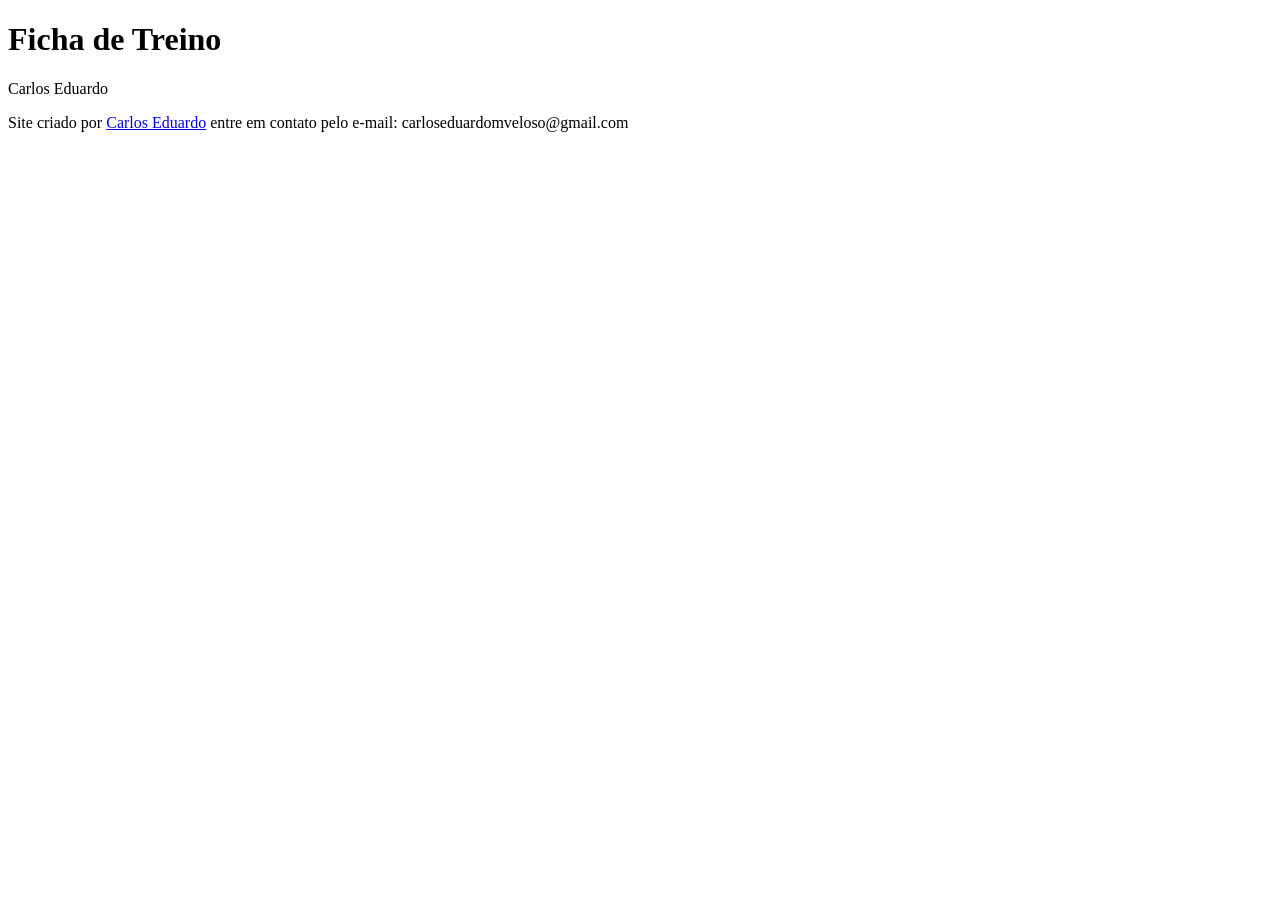
==== Módulo 3/tarefas/tarefa012/index.html @ c168ac5c "new commit" ====
<!DOCTYPE html>
<html lang="pt-br">
<head>
    <meta charset="UTF-8">
    <meta name="viewport" content="width=device-width, initial-scale=1.0">
    <title>Ficha de Treino</title>
</head>
<body>
    <header>
        <h1>Ficha de Treino</h1>
        <p>Carlos Eduardo</p>
    </header>
    <main>

    </main>
    <footer>
        Site criado por <a href="https://www.linkedin.com/in/carlos-eduardo-a5294a19b/" target="_blank">Carlos Eduardo</a> entre em contato pelo e-mail: carloseduardomveloso@gmail.com
    </footer>
</body>
</html>
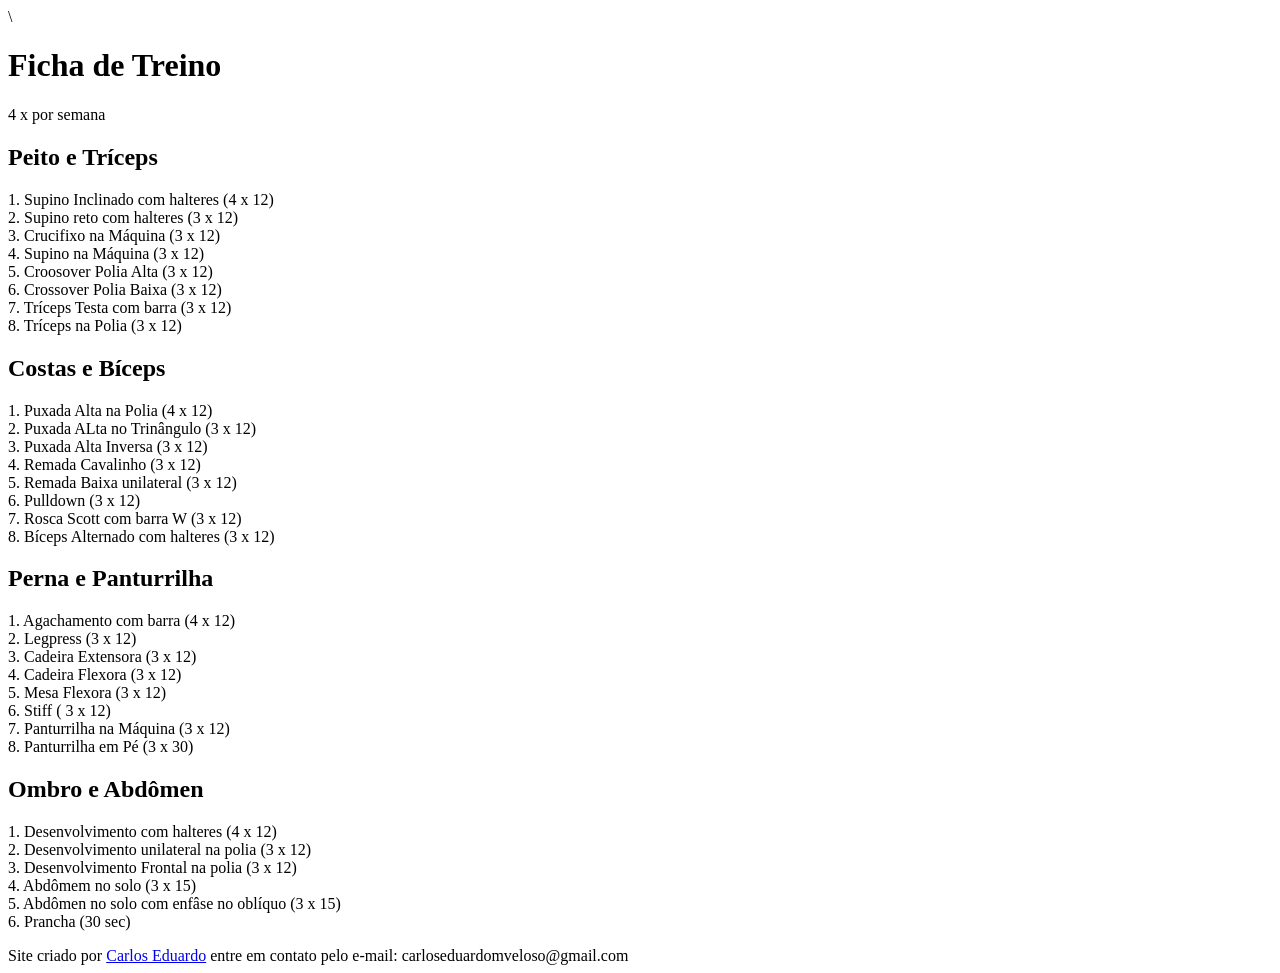
==== commit efe62301: "new commit" ====
--- a/Módulo 3/tarefas/tarefa012/index.html
+++ b/Módulo 3/tarefas/tarefa012/index.html
@@ -2,17 +2,76 @@
 <html lang="pt-br">
 <head>
     <meta charset="UTF-8">
-    <meta name="viewport" content="width=device-width, initial-scale=1.0">
+    <meta name="viewport" content="width=device-width, initial-scale=1.0">\
+    <link rel="stylesheet" href="estilos/style.css   ">
     <title>Ficha de Treino</title>
 </head>
 <body>
     <header>
         <h1>Ficha de Treino</h1>
-        <p>Carlos Eduardo</p>
+        <p>4 x por semana</p>
     </header>
-    <main>
+    <section>
 
-    </main>
+        <h2>Peito e Tríceps</h2>
+
+        <p>
+            1. Supino Inclinado com halteres (4 x 12) <br>
+            2. Supino reto com halteres (3 x 12) <br>
+            3. Crucifixo na Máquina (3 x 12) <br>
+            4. Supino na Máquina (3 x 12) <br>
+            5. Croosover Polia Alta (3 x 12) <br>
+            6. Crossover Polia Baixa (3 x 12) <br>
+            7. Tríceps Testa com barra (3 x 12) <br>
+            8. Tríceps na Polia (3 x 12) 
+        </p>
+
+    </section>
+    <section>
+
+        <h2>Costas e Bíceps</h2>
+
+        <p>
+            1. Puxada Alta na Polia (4 x 12) <br>
+            2. Puxada ALta no Trinângulo (3 x 12) <br>
+            3. Puxada Alta Inversa (3 x 12) <br>
+            4. Remada Cavalinho (3 x 12) <br>
+            5. Remada Baixa unilateral (3 x 12) <br>
+            6. Pulldown (3 x 12) <br>
+            7. Rosca Scott com barra W (3 x 12) <br>
+            8. Bíceps Alternado com halteres (3 x 12)
+        </p>
+
+    </section>
+    <section>
+
+        <h2>Perna e Panturrilha</h2>
+
+        <p>
+            1. Agachamento com barra (4 x 12) <br>
+            2. Legpress (3 x 12) <br>
+            3. Cadeira Extensora (3 x 12) <br>
+            4. Cadeira Flexora (3 x 12) <br>
+            5. Mesa Flexora (3 x 12) <br>
+            6. Stiff ( 3 x 12) <br>
+            7. Panturrilha na Máquina (3 x 12) <br>
+            8. Panturrilha em Pé (3 x 30)
+        </p>
+
+    </section>
+    <section>
+
+        <h2>Ombro e Abdômen</h2>
+
+        <p>
+            1. Desenvolvimento com halteres (4 x 12) <br>
+            2. Desenvolvimento unilateral na polia (3 x 12) <br>
+            3. Desenvolvimento Frontal na polia (3 x 12) <br>
+            4. Abdômem no solo (3 x 15) <br>
+            5. Abdômen no solo com enfâse no oblíquo (3 x 15) <br>
+            6. Prancha (30 sec)
+        </p>
+    </section>
     <footer>
         Site criado por <a href="https://www.linkedin.com/in/carlos-eduardo-a5294a19b/" target="_blank">Carlos Eduardo</a> entre em contato pelo e-mail: carloseduardomveloso@gmail.com
     </footer>
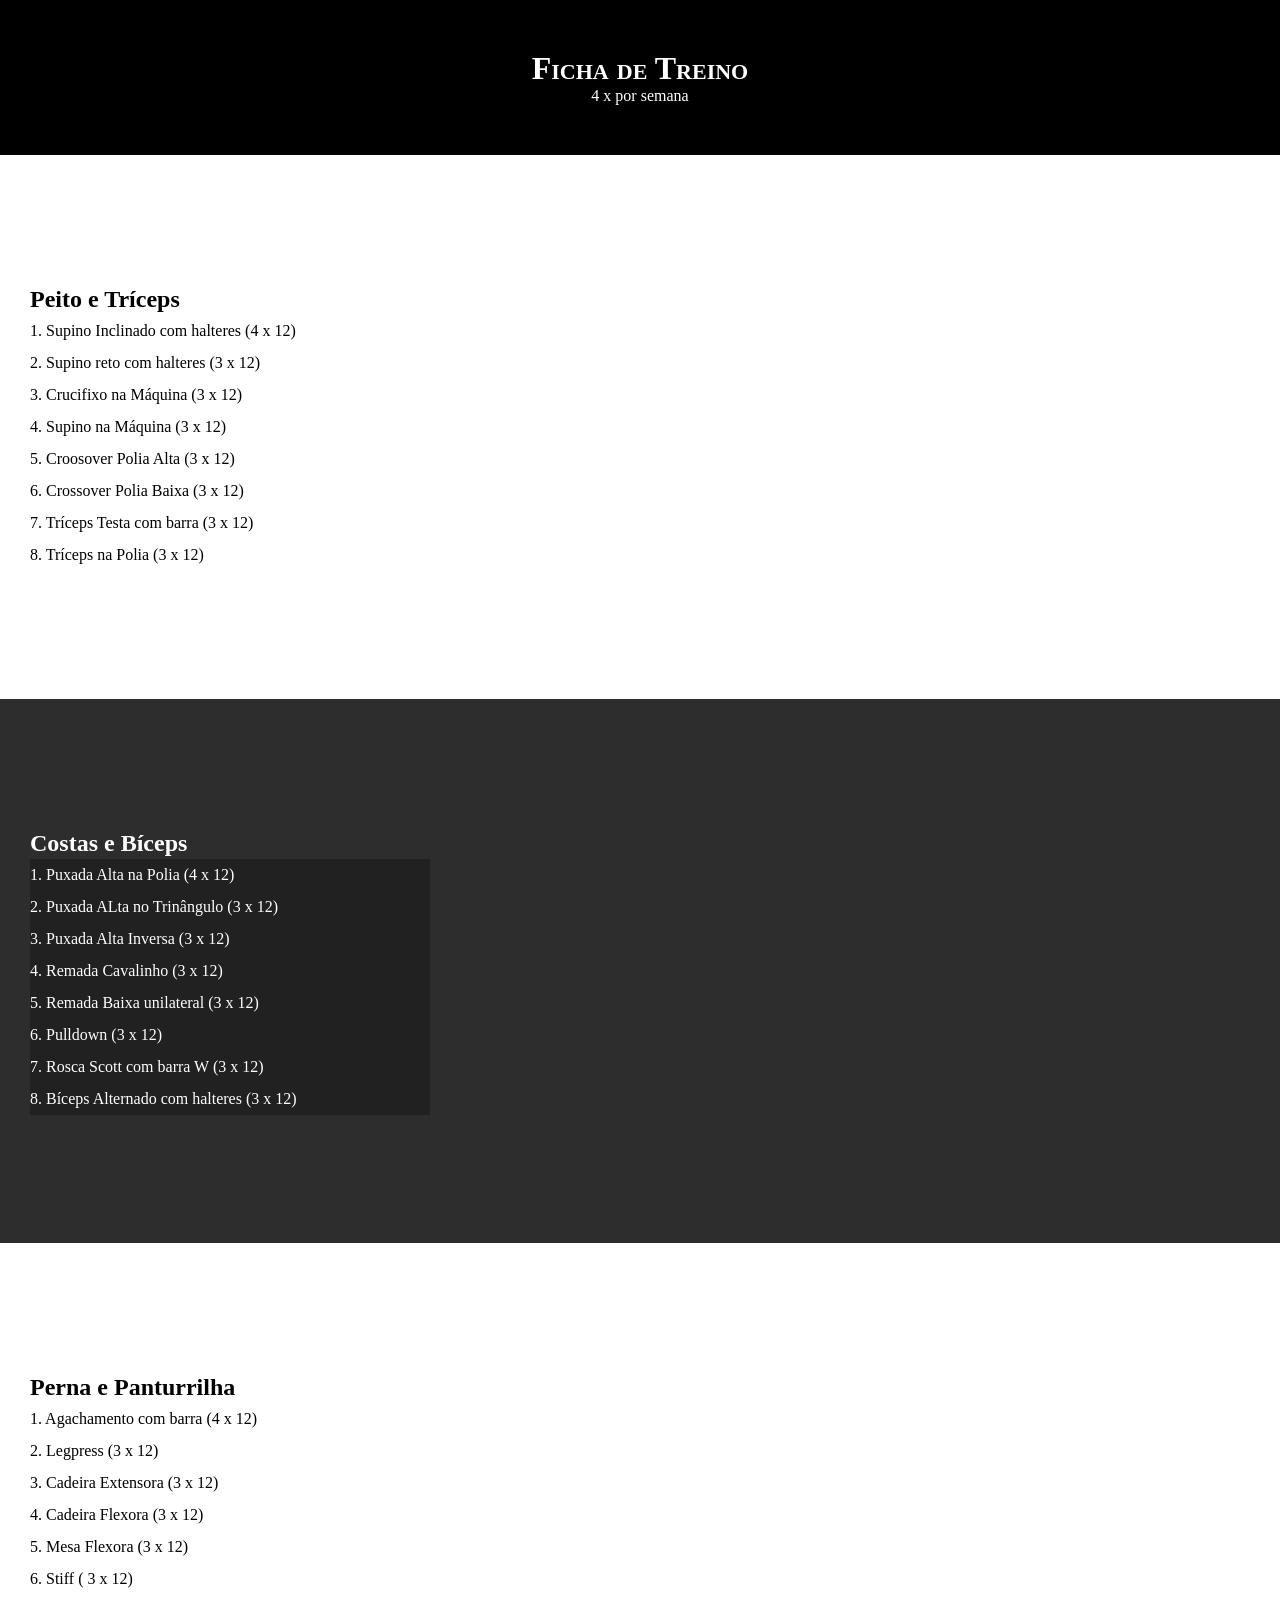
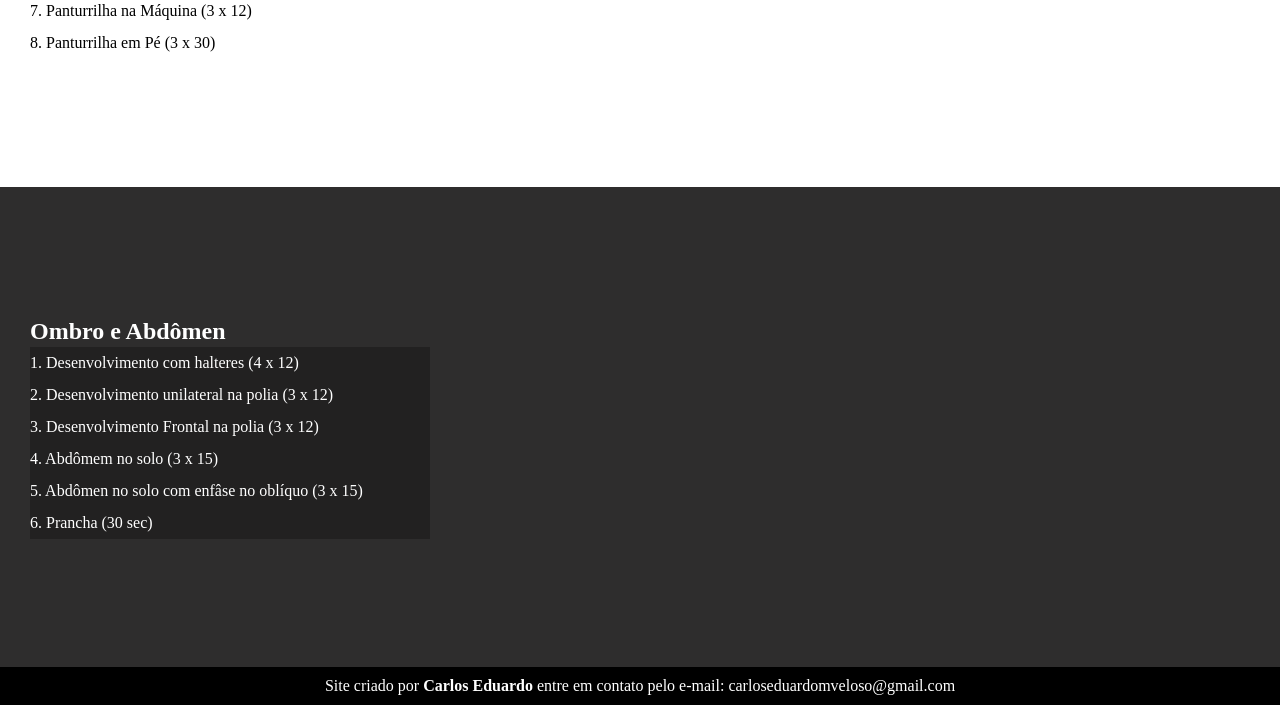
==== commit a2c5a2df: "atualizei os estilos" ====
--- a/Módulo 3/tarefas/tarefa012/index.html
+++ b/Módulo 3/tarefas/tarefa012/index.html
@@ -2,8 +2,9 @@
 <html lang="pt-br">
 <head>
     <meta charset="UTF-8">
-    <meta name="viewport" content="width=device-width, initial-scale=1.0">\
-    <link rel="stylesheet" href="estilos/style.css   ">
+    <meta name="viewport" content="width=device-width, initial-scale=1.0">
+    <link rel="stylesheet" href="estilos/reset.css">
+    <link rel="stylesheet" href="estilos/style.css">
     <title>Ficha de Treino</title>
 </head>
 <body>
@@ -11,7 +12,7 @@
         <h1>Ficha de Treino</h1>
         <p>4 x por semana</p>
     </header>
-    <section>
+    <section class="normal">
 
         <h2>Peito e Tríceps</h2>
 
@@ -27,7 +28,7 @@
         </p>
 
     </section>
-    <section>
+    <section class="imagem">
 
         <h2>Costas e Bíceps</h2>
 
@@ -43,7 +44,7 @@
         </p>
 
     </section>
-    <section>
+    <section class="normal">
 
         <h2>Perna e Panturrilha</h2>
 
@@ -59,7 +60,7 @@
         </p>
 
     </section>
-    <section>
+    <section class="imagem">
 
         <h2>Ombro e Abdômen</h2>
 
--- a/Módulo 3/tarefas/tarefa012/estilos/style.css
+++ b/Módulo 3/tarefas/tarefa012/estilos/style.css
@@ -0,0 +1,59 @@
+html, body{
+    min-height: 100%;
+    background-color: darkgray;
+}
+
+header{
+    background-color: black;
+    color: white;
+    text-align: center;
+}
+
+header h1{
+    padding-top: 50px;
+    /*text-tranform: uppercase -> deixa as letras todas maiúsculas*/
+    font-variant: small-caps;
+}
+
+header p{
+    padding-bottom: 50px;
+}
+
+a{
+    color: white;
+    text-decoration: none;
+    font-weight: bolder;
+}
+
+section{
+    padding-top: 10%;
+    padding-bottom: 10%;
+    line-height: 2em;
+    padding-left: 30px;
+}
+
+section.normal{
+    background-color: white;
+    color: black;
+}
+
+section.imagem{
+    background-color: rgb(46, 45, 45);
+    color: white;
+}
+
+section.imagem p{
+    width: 400px;
+    background-color: rgba(0, 0, 0, 0.267);
+}
+
+footer{
+    background-color: black;
+    text-align: center;
+    color: white;
+    padding: 10px;
+}
+
+footer a:hover{
+    text-decoration: underline;
+}
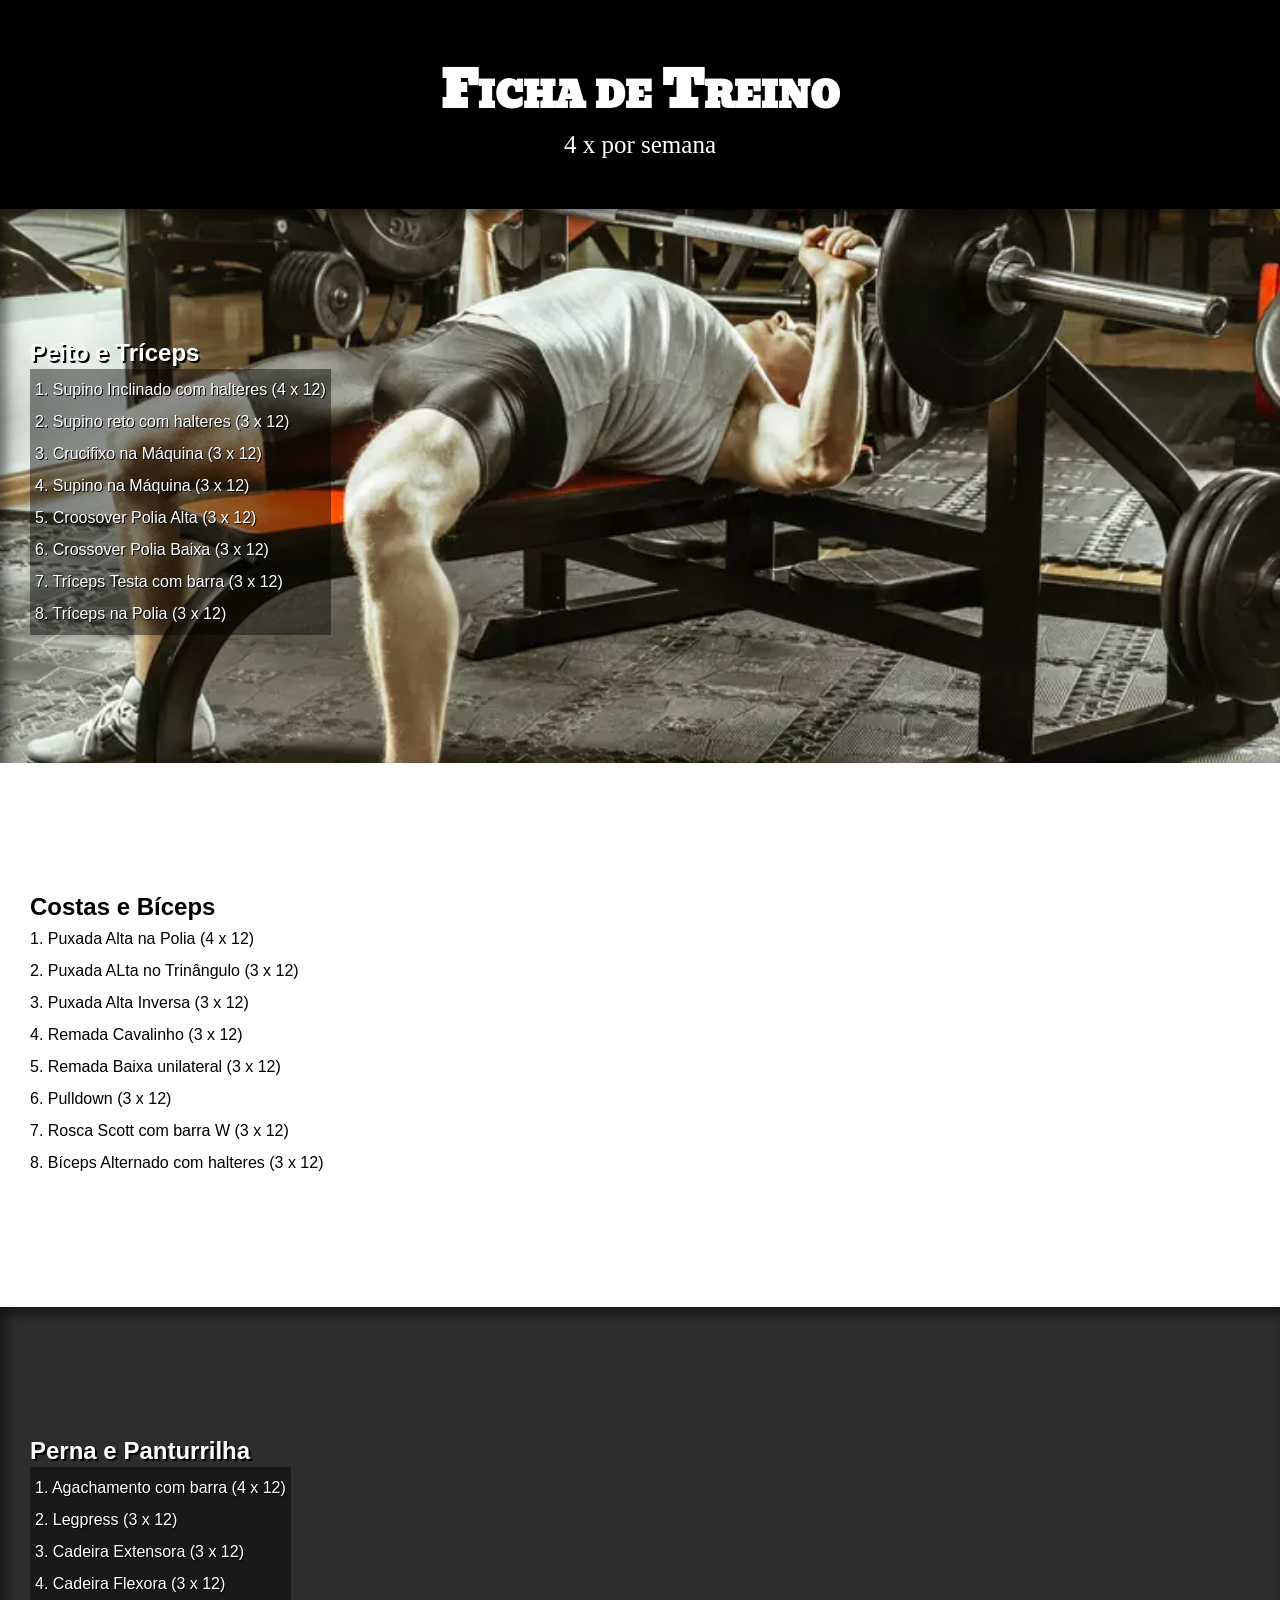
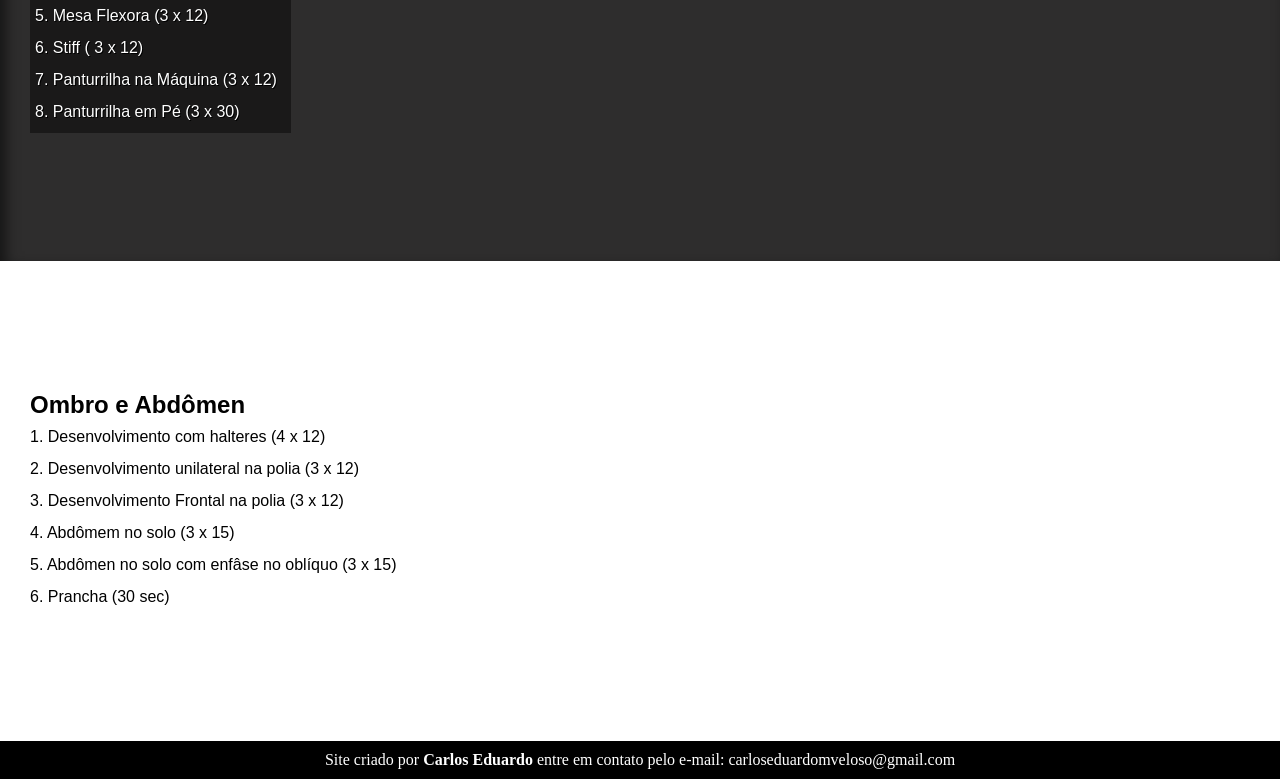
==== commit 5b93c96d: "projeto final" ====
--- a/Módulo 3/tarefas/tarefa012/index.html
+++ b/Módulo 3/tarefas/tarefa012/index.html
@@ -12,7 +12,7 @@
         <h1>Ficha de Treino</h1>
         <p>4 x por semana</p>
     </header>
-    <section class="normal">
+    <section class="imagem" id="img01">
 
         <h2>Peito e Tríceps</h2>
 
@@ -28,7 +28,7 @@
         </p>
 
     </section>
-    <section class="imagem">
+    <section class="normal">
 
         <h2>Costas e Bíceps</h2>
 
@@ -44,7 +44,7 @@
         </p>
 
     </section>
-    <section class="normal">
+    <section class="imagem" id="img02">
 
         <h2>Perna e Panturrilha</h2>
 
@@ -60,7 +60,7 @@
         </p>
 
     </section>
-    <section class="imagem">
+    <section class="normal">
 
         <h2>Ombro e Abdômen</h2>
 
@@ -72,6 +72,7 @@
             5. Abdômen no solo com enfâse no oblíquo (3 x 15) <br>
             6. Prancha (30 sec)
         </p>
+
     </section>
     <footer>
         Site criado por <a href="https://www.linkedin.com/in/carlos-eduardo-a5294a19b/" target="_blank">Carlos Eduardo</a> entre em contato pelo e-mail: carloseduardomveloso@gmail.com
--- a/Módulo 3/tarefas/tarefa012/estilos/style.css
+++ b/Módulo 3/tarefas/tarefa012/estilos/style.css
@@ -1,3 +1,10 @@
+@import url('https://fonts.googleapis.com/css2?family=Bevan:ital@0;1&display=swap');
+
+:root{
+    --fonte1: Arial, Helvetica, sans-serif;
+    --fonte2: "Bevan", cursive;
+}
+
 html, body{
     min-height: 100%;
     background-color: darkgray;
@@ -13,10 +20,13 @@
     padding-top: 50px;
     /*text-tranform: uppercase -> deixa as letras todas maiúsculas*/
     font-variant: small-caps;
+    font-family:var(--fonte2);
+    font-size: 50px;
 }
 
 header p{
     padding-bottom: 50px;
+    font-size: 25px;
 }
 
 a{
@@ -30,6 +40,7 @@
     padding-bottom: 10%;
     line-height: 2em;
     padding-left: 30px;
+    font-family: var(--fonte1);
 }
 
 section.normal{
@@ -40,11 +51,33 @@
 section.imagem{
     background-color: rgb(46, 45, 45);
     color: white;
+    box-shadow: inset 6px 6px 13px 0px rgba(0, 0, 0, 0.534);
+    background-attachment: fixed;
+}
+
+section#img01{
+    background-image: url(../imagens/peito.webp);
+    background-position: center center;
+    background-repeat: no-repeat;
+    background-size: cover;
+}
+
+section#img02{
+    background-image: url(../imagens/agachamento.jpg);
+    background-position: center center;
+    background-repeat: no-repeat;
+    background-size: cover;
 }
 
 section.imagem p{
-    width: 400px;
-    background-color: rgba(0, 0, 0, 0.267);
+    display: inline-block;
+    padding: 5px;
+    background-color: rgba(0, 0, 0, 0.438);
+    text-shadow: 1px 1px 0px black;
+}
+
+section.imagem h2{
+    text-shadow: 2px 2px 0px black;
 }
 
 footer{
